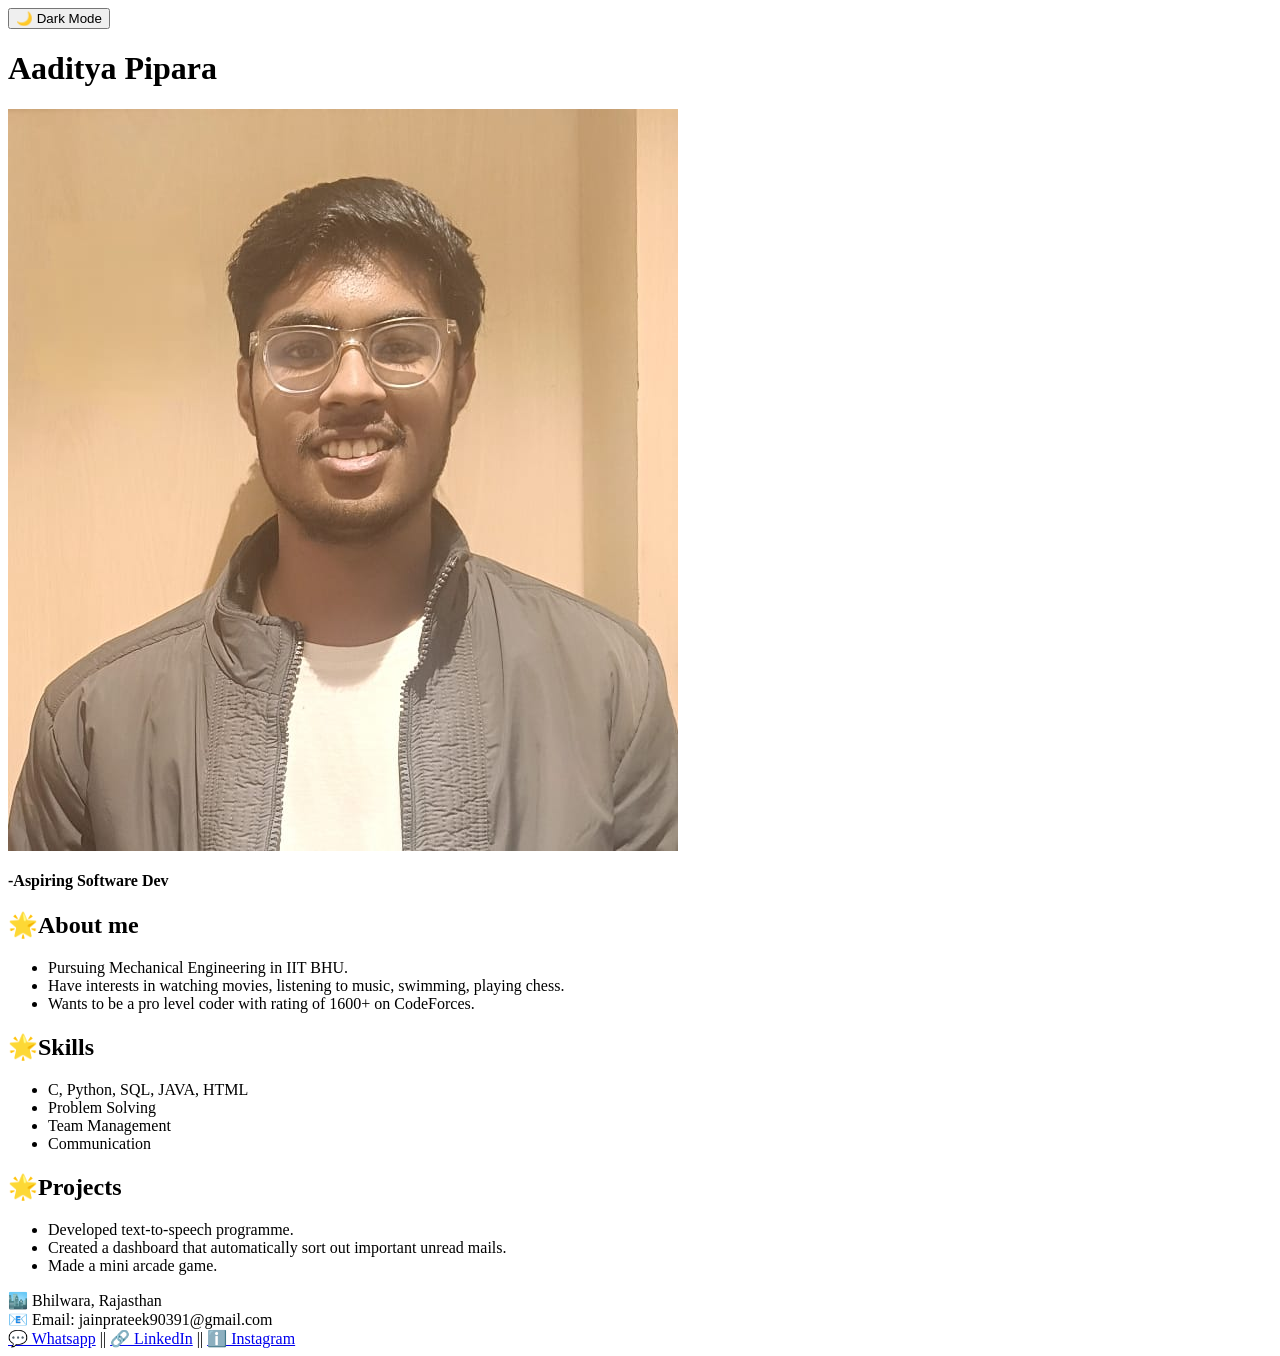
==== index.html @ 35a2c5da "Rename personal webpage(base64 string used).html to index.html" ====
<html>

<head>
    <meta charset="UTF-8">
    <meta name="viewport" content="width=device-width, initial-scale=1.0">
    <meta name="author" content="Aaditya Pipara">
    <title>Profile-Aaditya Pipara</title>
</head>

<body>


    <div class="container">
        <header>
            <button onclick="toggleTheme()" id="themeBtn">🌙 Dark Mode </button>
            <div class="profile">
                <h1>Aaditya Pipara</h1>
                <img src="[data-uri]"
                    alt="my pic" class="pp" />

            </div>
            <h4 id="role"></h4>
        </header>
        <main>
            <h2>🌟About me</h2>
            <ul class="about">
                <li> Pursuing Mechanical Engineering in IIT BHU. </li>
                <li> Have interests in watching movies, listening to music, swimming, playing chess. </li>
                <li> Wants to be a pro level coder with rating of 1600+ on CodeForces. </li>
            </ul>
            <h2>🌟Skills</h2>
            <ul>
                <li>C, Python, SQL, JAVA, HTML</li>
                <li>Problem Solving</li>
                <li>Team Management</li>
                <li>Communication</li>
            </ul>
            <h2>🌟Projects</h2>
            <ul>
                <li>Developed text-to-speech programme.</li>
                <li>Created a dashboard that automatically sort out important unread mails.</li>
                <li>Made a mini arcade game.</li>
            </ul>
        </main>
        <footer>
            🏙️ Bhilwara, Rajasthan <br>
            📧 Email: jainprateek90391@gmail.com <br>
            <a href="https://wa.me/919413861931" class="Whatsapp">💬 Whatsapp</a>
            ||
            <a href="https://www.linkedin.com/in/aaditya-pipara/" class="linkedin">🔗 LinkedIn</a>
             || 
            <a href="https://www.instagram.com/aadityapipara_01/" class="instagram">ℹ️ Instagram</a>
        </footer>
    </div>
    <script>
        var text = "-Aspiring Software Developer";
        var i = 0;
        var timer;
        function typing() {
            if (i < text.length) {
                document.getElementById("role").textContent += text.charAt(i);
                i++;
                timer = setTimeout(typing, 70);
            }
        }
        function toggleTheme() {

            document.body.classList.toggle("dark");
            clearTimeout(timer);
            i = 0;
            document.getElementById("role").textContent = "";
            typing();
            let btn = document.getElementById("themeBtn");
            if (document.body.classList.contains("dark")) {
                btn.textContent = "☀️ Light Mode";
            }
            else {
                btn.textContent = "🌙 Dark Mode";
            }

        }
        typing();
    </script>
</body>

</html>
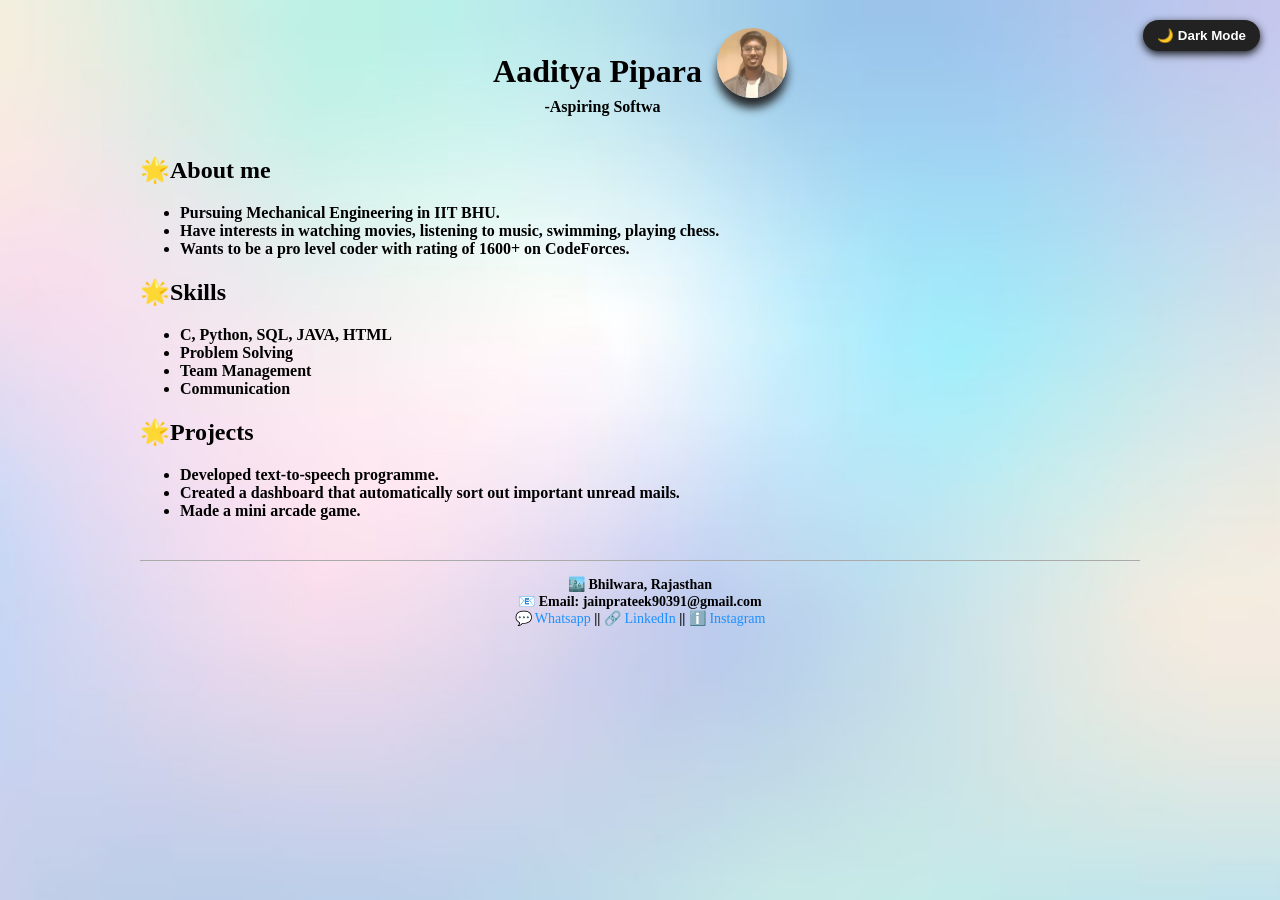
==== commit 1228a6ce: "Update index.html" ====
--- a/index.html
+++ b/index.html
@@ -5,6 +5,7 @@
     <meta name="viewport" content="width=device-width, initial-scale=1.0">
     <meta name="author" content="Aaditya Pipara">
     <title>Profile-Aaditya Pipara</title>
+    <link rel="stylesheet" href="./personal webpage.css">
 </head>
 
 <body>
--- a/personal webpage.css
+++ b/personal webpage.css
@@ -0,0 +1,149 @@
+.container {
+    max-width: 1000px;
+    width: 90%;
+    margin: auto;
+    padding: 20px;
+}
+
+header {
+    text-align: center;
+    margin-bottom: 40px;
+}
+
+body {
+    word-wrap: break-word;
+    transition: background-image 0.4s;
+    font-family: cursive;
+    font-weight: 550;
+    background-image: url("[data-uri]");
+    background-repeat: no-repeat;
+    background-size: cover;
+    background-position: center;
+}
+
+.profile {
+    display: flex;
+    justify-content: center;
+    align-items: center;
+    gap: 15px;
+    flex-wrap: wrap;
+}
+
+h1 {
+    /* margin-left: 80px; */
+    text-align: center;
+    margin-bottom: 4px;
+}
+
+.pp {
+    width: 70px;
+    height: 70px;
+    border-radius: 50%;
+    box-shadow: 0 10px 10px rgba(23, 23, 23, 0.9);
+    object-fit: cover;
+}
+
+h4 {
+    margin-top: 0;
+    margin-right: 75px;
+    text-align: center;
+}
+
+/*.about{
+            list-style: none;
+            /* padding-left: 20px; */
+/*}
+
+        .about li{
+            position: relative;
+            padding-left: 25px;
+            margin-bottom: 10px;
+        }
+
+        .about li::before{
+            content: "⚫";
+            /* margin-right: 10px; */
+/*    position: absolute;
+            left: 0;
+            top: 0;
+        }*/
+
+a {
+    text-decoration: none;
+    color: dodgerblue;
+    font-weight: 500;
+}
+
+a:hover {
+    color: chocolate;
+    font-size: 16px;
+}
+
+footer {
+    margin-top: 40px;
+    padding-top: 15px;
+    border-top: 1px solid rgb(170, 170, 170);
+    font-size: 14px;
+    text-align: center;
+}
+
+.dark {
+    background-image: url("[data-uri]");
+    color: springgreen;
+}
+
+button {
+    padding: 8px 14px;
+    border: none;
+    border-radius: 20px;
+    background-color: rgb(34, 34, 34);
+    color: white;
+    font-weight: 600;
+    transition: 0.3s;
+    cursor: pointer;
+    box-shadow: 0 3px 8px rgba(0, 0, 0, 0.9);
+}
+
+button:hover {
+    background-color: rgb(68, 68, 68);
+}
+
+#themeBtn {
+    position: absolute;
+    top: 20px;
+    right: 20px;
+}
+
+@media (max-width:600px) {
+    .container {
+        width: 95%;
+    }
+
+    .profile {
+        flex-direction: column;
+    }
+
+    .pp {
+        margin-left: 0;
+    }
+
+    h1 {
+        margin-top: 30px;
+        font-size: 26px;
+    }
+
+    h2 {
+        font-size: 20px;
+    }
+
+    h4 {
+        text-align: center;
+        margin-top: 20px;
+        margin-left: 60px;
+    }
+
+    .pp {
+        width: 60px;
+        height: 60px;
+    }
+}
